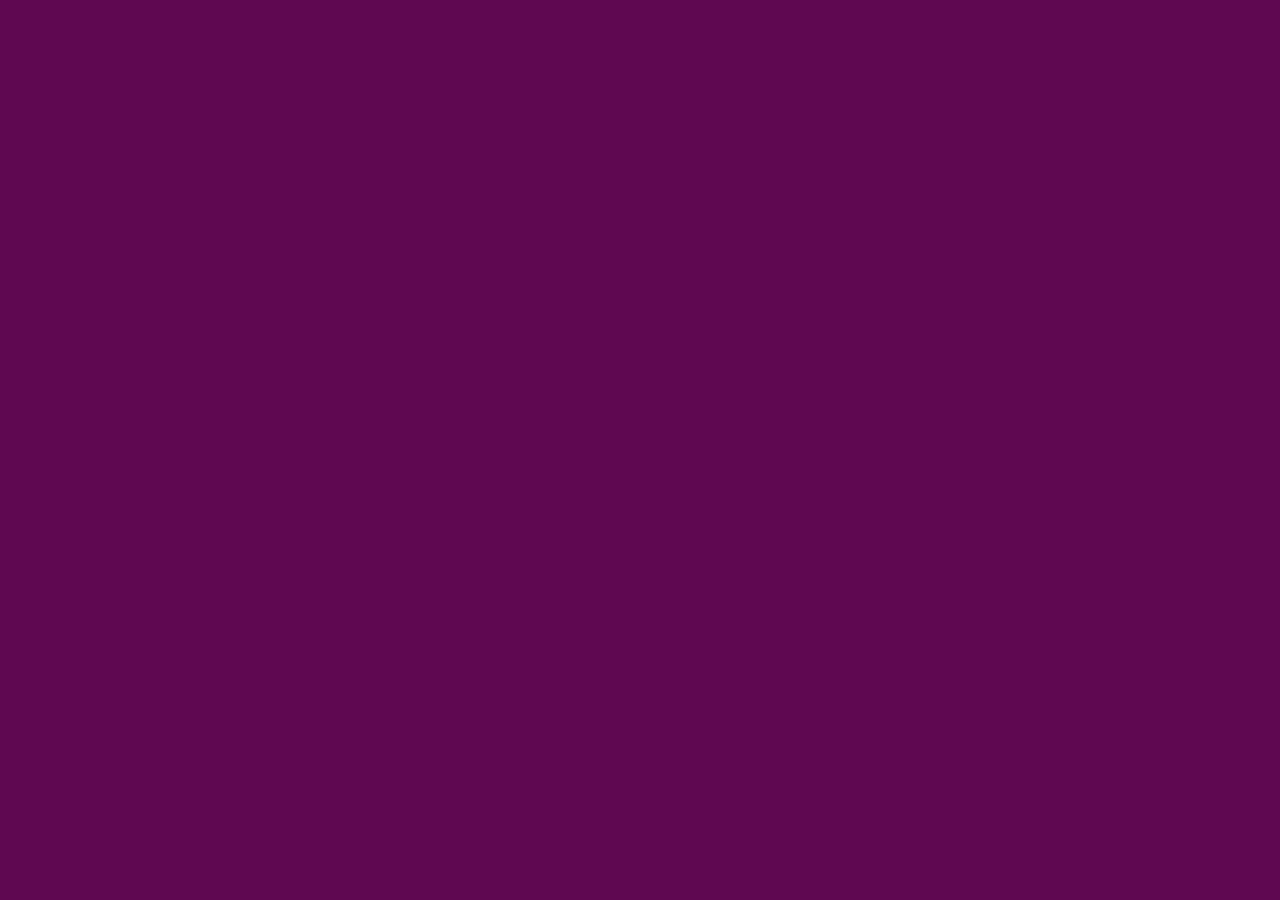
==== html/catalogo.html @ b412ba13 "catalogo inicio+ css" ====
<!DOCTYPE html>
<html lang="en">
<head>
    <meta charset="UTF-8">
    <meta name="viewport" content="width=device-width, initial-scale=1.0">
    <title>Document</title>
    <link rel="stylesheet" href="../css/catalogo.css">
</head>
<body>
    
</body>
</html>
---- css/catalogo.css ----
body {
    background-color: #5f0851;
}
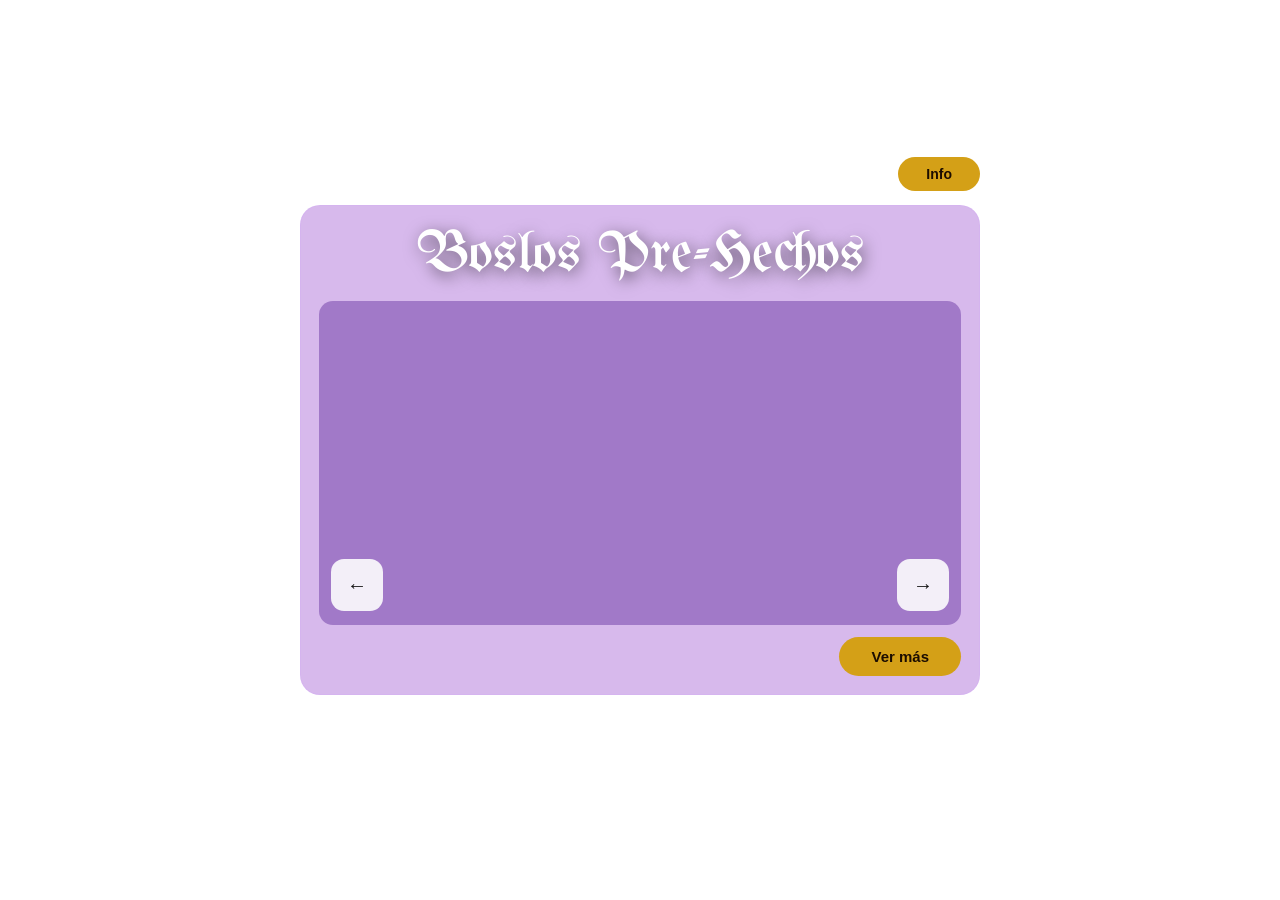
==== commit e4c0218c: "carousel catalogo" ====
--- a/html/catalogo.html
+++ b/html/catalogo.html
@@ -1,12 +1,34 @@
-<!DOCTYPE html>
-<html lang="en">
-<head>
-    <meta charset="UTF-8">
-    <meta name="viewport" content="width=device-width, initial-scale=1.0">
-    <title>Document</title>
+<!doctype html>
+<html lang="es">
+  <head>
+    <meta charset="UTF-8" />
+    <meta name="viewport" content="width=device-width, initial-scale=1.0" />
+    <title>Boslos Pre-Hechos</title>
+    <link
+      href="https://fonts.googleapis.com/css2?family=UnifrakturMaguntia&display=swap"
+      rel="stylesheet"
+    />
     <link rel="stylesheet" href="../css/catalogo.css">
-</head>
-<body>
-    
-</body>
-</html>+  </head>
+
+  <body>
+    <div class="page">
+      <button class="info-btn">Info</button>
+      <div class="outer-card">
+        <div class="title">Boslos Pre-Hechos</div>
+        <div class="inner-card">
+          <div class="stage" id="stage"></div>
+          <div class="controls">
+            <button class="arr" id="prev">&#8592;</button>
+            <div class="dots" id="dots"></div>
+            <button class="arr" id="next">&#8594;</button>
+          </div>
+        </div>
+        <div class="bottom">
+          <button class="ver-btn">Ver más</button>
+        </div>
+      </div>
+    </div>
+
+  </body>
+</html>
--- a/css/catalogo.css
+++ b/css/catalogo.css
@@ -1,3 +1,184 @@
+* {
+  box-sizing: border-box;
+  margin: 0;
+  padding: 0;
+}
+
 body {
-    background-color: #5f0851;
+  min-height: 100vh;
+  display: flex;
+  align-items: center;
+  justify-content: center;
+  font-family: sans-serif;
+  padding: 20px;
+}
+
+.page {
+  width: 100%;
+  max-width: 680px;
+  position: relative;
+}
+
+.info-btn {
+  position: absolute;
+  top: -48px;
+  right: 0;
+  background: #d4a017;
+  color: #1c0d00;
+  font-weight: 900;
+  font-size: 14px;
+  border: none;
+  border-radius: 999px;
+  padding: 9px 28px;
+  cursor: pointer;
+  z-index: 10;
+}
+
+.outer-card {
+  background: rgba(160, 90, 210, 0.42);
+  border-radius: 20px;
+  padding: 20px 18px 18px;
+  border: 1px solid rgba(200, 150, 255, 0.15);
+}
+
+.title {
+  font-family: 'UnifrakturMaguntia', cursive;
+  font-size: clamp(2.2rem, 8vw, 3.6rem);
+  color: #fff;
+  text-align: center;
+  margin-bottom: 16px;
+  text-shadow: 2px 4px 16px rgba(0, 0, 0, .6);
+}
+
+.inner-card {
+  background: rgba(100, 50, 160, 0.48);
+  border-radius: 14px;
+  padding: 16px 12px 14px;
+}
+
+.stage {
+  display: flex;
+  align-items: flex-end;
+  justify-content: center;
+  height: 230px;
+  overflow: hidden;
+  position: relative;
+}
+
+.slide {
+  border-radius: 14px;
+  overflow: hidden;
+  flex-shrink: 0;
+  display: flex;
+  align-items: center;
+  justify-content: center;
+  transition: all 0.42s cubic-bezier(.4, 0, .2, 1);
+}
+
+.slide img {
+  width: 100%;
+  height: 100%;
+  object-fit: contain;
+  padding: 10px;
+  transition: all 0.42s cubic-bezier(.4, 0, .2, 1);
+}
+
+.s-left,
+.s-right {
+  width: 38%;
+  height: 175px;
+  background: #1e1b4b;
+  opacity: 1;
+  transform: translateY(16px);
+  z-index: 1;
+  margin: 0 -6px;
+}
+
+.s-center {
+  width: 48%;
+  height: 218px;
+  background: rgba(139, 92, 246, 0.75);
+  opacity: 1;
+  transform: translateY(0);
+  z-index: 3;
+}
+
+.controls {
+  display: flex;
+  align-items: center;
+  justify-content: space-between;
+  margin-top: 12px;
+}
+
+.arr {
+  width: 52px;
+  height: 52px;
+  border-radius: 13px;
+  background: rgba(255, 255, 255, 0.88);
+  border: none;
+  cursor: pointer;
+  font-size: 20px;
+  color: #111;
+  display: flex;
+  align-items: center;
+  justify-content: center;
+  transition: background .15s, transform .1s;
+  user-select: none;
+  font-weight: 600;
+}
+
+.arr:hover {
+  background: #fff;
+}
+
+.arr:active {
+  transform: scale(.91);
+}
+
+.dots {
+  display: flex;
+  gap: 8px;
+  align-items: center;
+}
+
+.dot {
+  width: 10px;
+  height: 10px;
+  border-radius: 50%;
+  background: rgba(255, 255, 255, .35);
+  border: none;
+  cursor: pointer;
+  padding: 0;
+  transition: background .2s, transform .2s;
+}
+
+.dot.on {
+  background: #ffffffcc;
+  transform: scale(1.3);
+}
+
+.bottom {
+  display: flex;
+  justify-content: flex-end;
+  margin-top: 12px;
+}
+
+.ver-btn {
+  background: #d4a017;
+  color: #1c0d00;
+  font-weight: 900;
+  font-size: 15px;
+  border: none;
+  border-radius: 999px;
+  padding: 11px 32px;
+  cursor: pointer;
+  transition: background .15s, transform .1s;
+}
+
+.ver-btn:hover {
+  background: #e8b820;
+}
+
+.ver-btn:active {
+  transform: scale(.96);
 }
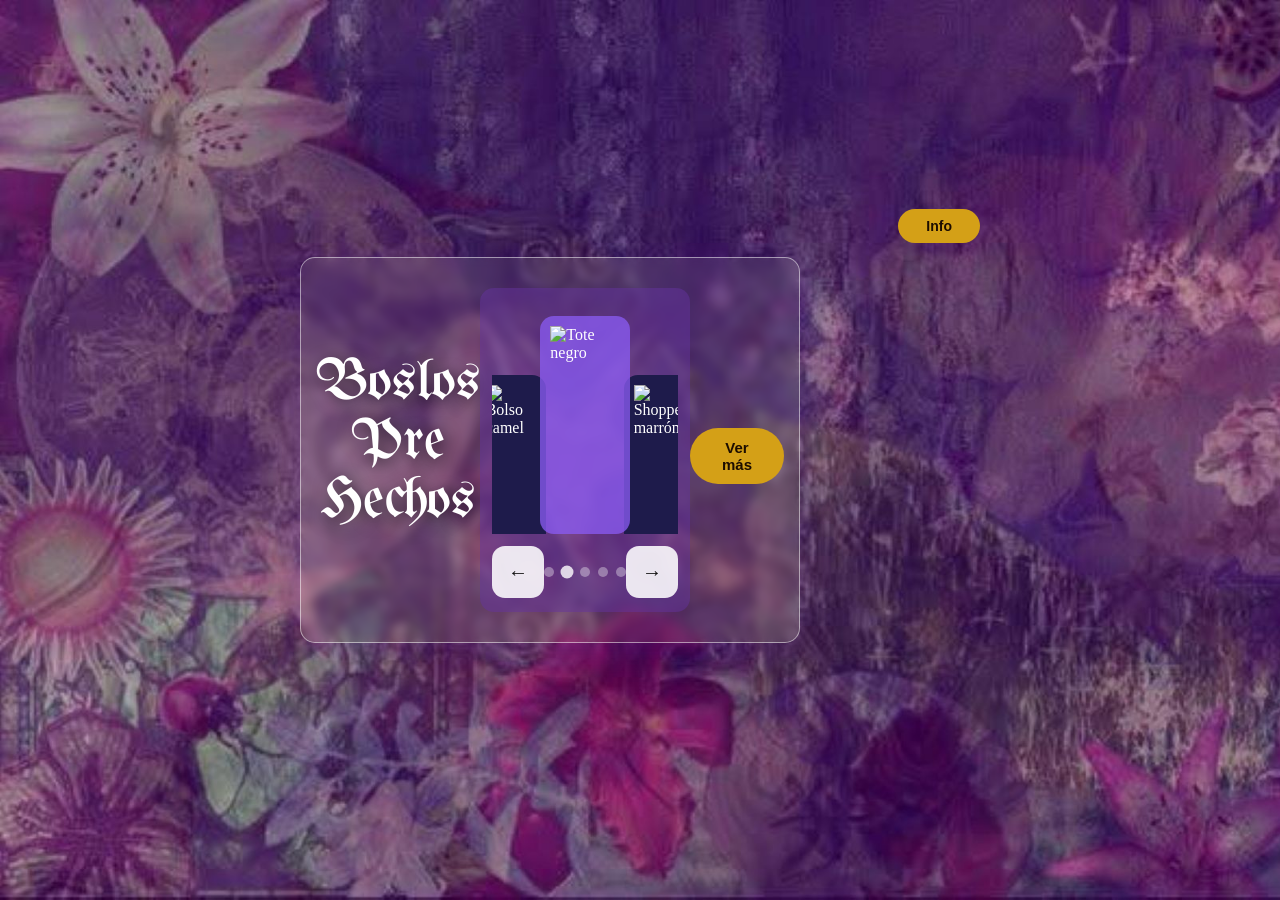
==== commit f48a2214: "update a chunche" ====
--- a/html/catalogo.html
+++ b/html/catalogo.html
@@ -9,13 +9,14 @@
       rel="stylesheet"
     />
     <link rel="stylesheet" href="../css/catalogo.css">
+    
   </head>
 
   <body>
     <div class="page">
       <button class="info-btn">Info</button>
       <div class="outer-card">
-        <div class="title">Boslos Pre-Hechos</div>
+        <div class="title">Boslos Pre Hechos</div>
         <div class="inner-card">
           <div class="stage" id="stage"></div>
           <div class="controls">
@@ -30,5 +31,6 @@
       </div>
     </div>
 
+    <script src="../js/catalogo.js"></script>
   </body>
 </html>
--- a/css/catalogo.css
+++ b/css/catalogo.css
@@ -3,14 +3,20 @@
   margin: 0;
   padding: 0;
 }
-
 body {
   min-height: 100vh;
   display: flex;
   align-items: center;
   justify-content: center;
-  font-family: sans-serif;
   padding: 20px;
+  cursor: url(../imagenes/cursor.png), auto;
+  background-image: url("../imagenes/fondo.jpg");
+  background-size: cover;
+  background-attachment: fixed;
+}
+
+a {
+  cursor: url(imagenes/cursorH.png), auto;
 }
 
 .page {
@@ -18,7 +24,6 @@
   max-width: 680px;
   position: relative;
 }
-
 .info-btn {
   position: absolute;
   top: -48px;
@@ -33,29 +38,34 @@
   cursor: pointer;
   z-index: 10;
 }
-
 .outer-card {
-  background: rgba(160, 90, 210, 0.42);
-  border-radius: 20px;
-  padding: 20px 18px 18px;
-  border: 1px solid rgba(200, 150, 255, 0.15);
+  background: rgba(255, 255, 255, 0.093);
+  backdrop-filter: blur(5px);
+  -webkit-backdrop-filter: blur(5px);
+  /* Aplica el efecto borroso*/
+  border: 1px solid rgba(255, 255, 255, 0.5);
+  border-radius: 15px;
+  padding: 30px;
+  box-shadow: 0 8px 32px 0 rgba(83, 31, 135, 0.37);
+  color: rgb(255, 255, 255);
+  width: 500px;
+  justify-content: center;
+  align-items: center;
+  display: flex;
 }
-
 .title {
-  font-family: 'UnifrakturMaguntia', cursive;
+  font-family: "UnifrakturMaguntia", cursive;
   font-size: clamp(2.2rem, 8vw, 3.6rem);
   color: #fff;
   text-align: center;
   margin-bottom: 16px;
-  text-shadow: 2px 4px 16px rgba(0, 0, 0, .6);
+  text-shadow: 2px 4px 16px rgba(0, 0, 0, 0.6);
 }
-
 .inner-card {
   background: rgba(100, 50, 160, 0.48);
   border-radius: 14px;
   padding: 16px 12px 14px;
 }
-
 .stage {
   display: flex;
   align-items: flex-end;
@@ -64,7 +74,6 @@
   overflow: hidden;
   position: relative;
 }
-
 .slide {
   border-radius: 14px;
   overflow: hidden;
@@ -72,17 +81,15 @@
   display: flex;
   align-items: center;
   justify-content: center;
-  transition: all 0.42s cubic-bezier(.4, 0, .2, 1);
+  transition: all 0.42s cubic-bezier(0.4, 0, 0.2, 1);
 }
-
 .slide img {
   width: 100%;
   height: 100%;
   object-fit: contain;
   padding: 10px;
-  transition: all 0.42s cubic-bezier(.4, 0, .2, 1);
+  transition: all 0.42s cubic-bezier(0.4, 0, 0.2, 1);
 }
-
 .s-left,
 .s-right {
   width: 38%;
@@ -93,7 +100,6 @@
   z-index: 1;
   margin: 0 -6px;
 }
-
 .s-center {
   width: 48%;
   height: 218px;
@@ -102,14 +108,12 @@
   transform: translateY(0);
   z-index: 3;
 }
-
 .controls {
   display: flex;
   align-items: center;
   justify-content: space-between;
   margin-top: 12px;
 }
-
 .arr {
   width: 52px;
   height: 52px;
@@ -122,47 +126,44 @@
   display: flex;
   align-items: center;
   justify-content: center;
-  transition: background .15s, transform .1s;
+  transition:
+    background 0.15s,
+    transform 0.1s;
   user-select: none;
   font-weight: 600;
 }
-
 .arr:hover {
   background: #fff;
 }
-
 .arr:active {
-  transform: scale(.91);
+  transform: scale(0.91);
 }
-
 .dots {
   display: flex;
   gap: 8px;
   align-items: center;
 }
-
 .dot {
   width: 10px;
   height: 10px;
   border-radius: 50%;
-  background: rgba(255, 255, 255, .35);
+  background: rgba(255, 255, 255, 0.35);
   border: none;
   cursor: pointer;
   padding: 0;
-  transition: background .2s, transform .2s;
+  transition:
+    background 0.2s,
+    transform 0.2s;
 }
-
 .dot.on {
   background: #ffffffcc;
   transform: scale(1.3);
 }
-
 .bottom {
   display: flex;
   justify-content: flex-end;
   margin-top: 12px;
 }
-
 .ver-btn {
   background: #d4a017;
   color: #1c0d00;
@@ -172,13 +173,13 @@
   border-radius: 999px;
   padding: 11px 32px;
   cursor: pointer;
-  transition: background .15s, transform .1s;
+  transition:
+    background 0.15s,
+    transform 0.1s;
 }
-
 .ver-btn:hover {
   background: #e8b820;
 }
-
 .ver-btn:active {
-  transform: scale(.96);
-}+  transform: scale(0.96);
+}
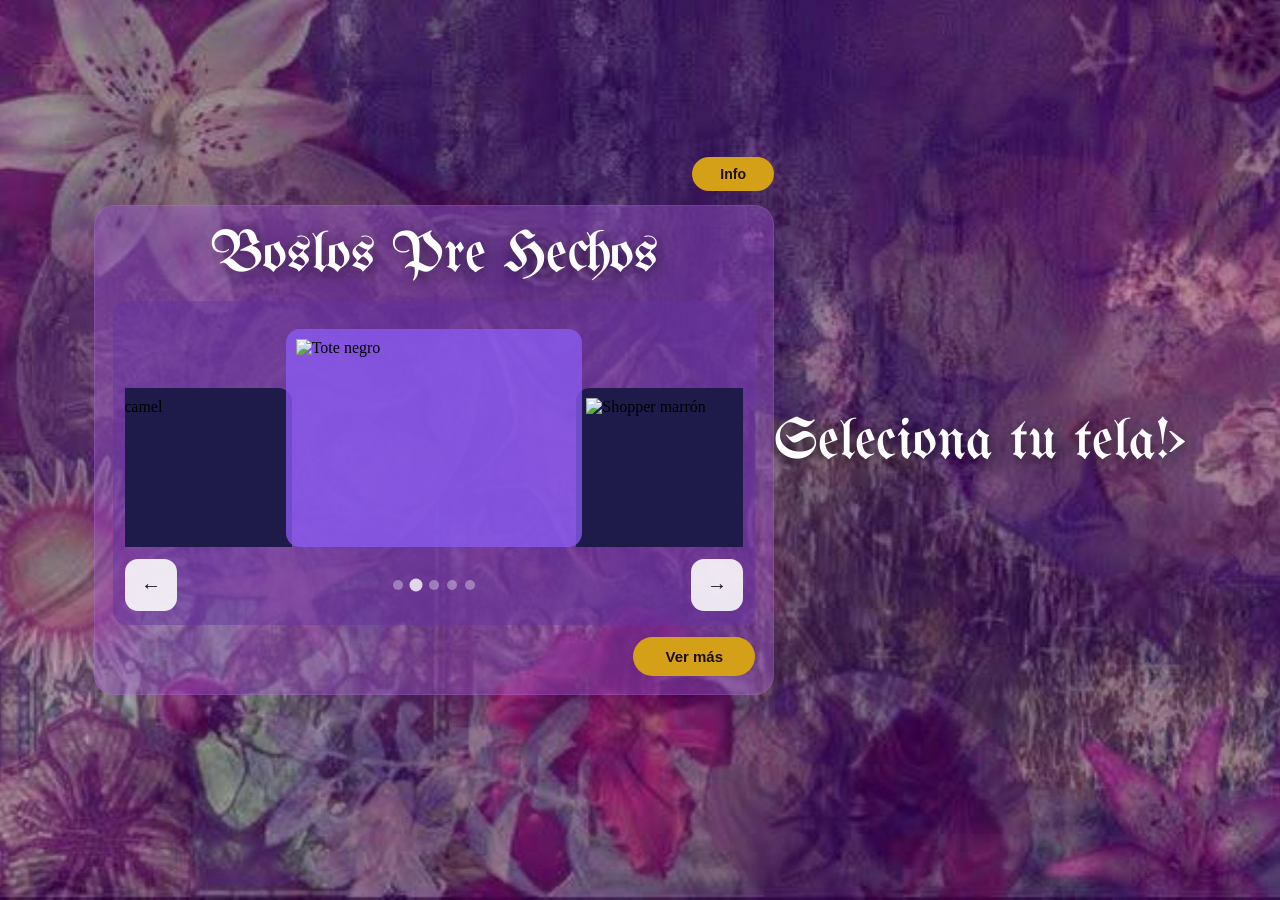
==== commit 0d540096: ""carousel" + updates" ====
--- a/html/catalogo.html
+++ b/html/catalogo.html
@@ -3,16 +3,17 @@
   <head>
     <meta charset="UTF-8" />
     <meta name="viewport" content="width=device-width, initial-scale=1.0" />
+    <link rel="icon" href="../imagenes/logo.png" type="image/png" />
     <title>Boslos Pre-Hechos</title>
     <link
       href="https://fonts.googleapis.com/css2?family=UnifrakturMaguntia&display=swap"
       rel="stylesheet"
     />
-    <link rel="stylesheet" href="../css/catalogo.css">
-    
+    <link rel="stylesheet" href="../css/catalogo.css" />
   </head>
 
   <body>
+    <!--Carousel-->
     <div class="page">
       <button class="info-btn">Info</button>
       <div class="outer-card">
@@ -31,6 +32,14 @@
       </div>
     </div>
 
+    <!--Menu seleccion-->
+<div class="Ocard">
+  <div class="title">Seleciona tu tela!></div>
+    <div class="tamañoR">
+      <div class="preview"></div>
+    </div>
+   </div>
+
     <script src="../js/catalogo.js"></script>
   </body>
 </html>
--- a/css/catalogo.css
+++ b/css/catalogo.css
@@ -39,19 +39,10 @@
   z-index: 10;
 }
 .outer-card {
-  background: rgba(255, 255, 255, 0.093);
-  backdrop-filter: blur(5px);
-  -webkit-backdrop-filter: blur(5px);
-  /* Aplica el efecto borroso*/
-  border: 1px solid rgba(255, 255, 255, 0.5);
-  border-radius: 15px;
-  padding: 30px;
-  box-shadow: 0 8px 32px 0 rgba(83, 31, 135, 0.37);
-  color: rgb(255, 255, 255);
-  width: 500px;
-  justify-content: center;
-  align-items: center;
-  display: flex;
+  background: rgba(160, 90, 210, 0.42);
+  border-radius: 20px;
+  padding: 20px 18px 18px;
+  border: 1px solid rgba(200, 150, 255, 0.15);
 }
 .title {
   font-family: "UnifrakturMaguntia", cursive;
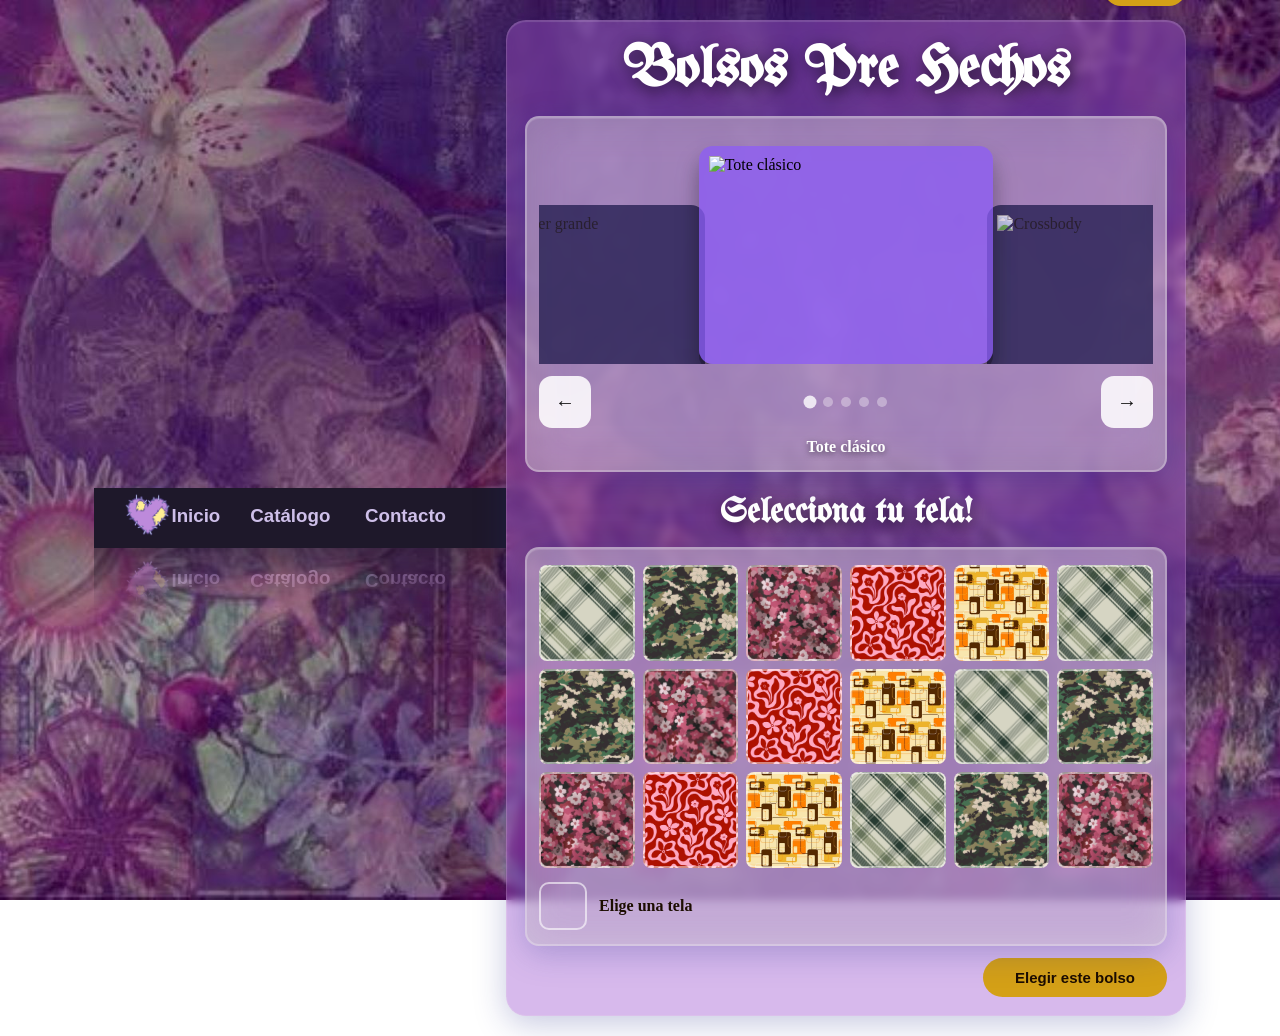
==== commit 309ca829: "catalogo updated" ====
--- a/html/catalogo.html
+++ b/html/catalogo.html
@@ -4,20 +4,37 @@
     <meta charset="UTF-8" />
     <meta name="viewport" content="width=device-width, initial-scale=1.0" />
     <link rel="icon" href="../imagenes/logo.png" type="image/png" />
-    <title>Boslos Pre-Hechos</title>
+    <title>Bolsos Pre-Hechos</title>
     <link
-      href="https://fonts.googleapis.com/css2?family=UnifrakturMaguntia&display=swap"
+      href="https://fonts.googleapis.com/css2?family=UnifrakturMaguntia&family=Baloo+2:wght@500;700;800&display=swap"
       rel="stylesheet"
     />
     <link rel="stylesheet" href="../css/catalogo.css" />
   </head>
 
+  <header>
+    <section id="set">
+        <div>
+            <img id="logoH" src="../imagenes/logo.png">
+        </div>
+        <div>
+            <h3>
+                <lo><a id="textoH" href="../ReStitch/index.html">Inicio</a><a id="textoH"
+                        href="../ReStitch/html/catalogo.html">Catálogo</a> <a id="textoH"
+                        href="../ReStitch/html/comentarios.html">Contacto</a></lo>
+            </h3>
+        </div>
+    </section>
+</header>
+
   <body>
-    <!--Carousel-->
     <div class="page">
       <button class="info-btn">Info</button>
+
       <div class="outer-card">
-        <div class="title">Boslos Pre Hechos</div>
+        <h1 class="title">Bolsos Pre Hechos</h1>
+
+        <!-- Carrusel de bolsos (mismo patrón que el carrusel de telas) -->
         <div class="inner-card">
           <div class="stage" id="stage"></div>
           <div class="controls">
@@ -25,21 +42,26 @@
             <div class="dots" id="dots"></div>
             <button class="arr" id="next">&#8594;</button>
           </div>
+          <p class="fabric-name" id="bagName"></p>
         </div>
+
+        <!-- Selector de tela -->
+        <h2 class="title sizes-title">Selecciona tu tela!</h2>
+
+        <div class="inner-card">
+          <div class="swatch-row" id="swatchRow"></div>
+          <div class="tela-preview">
+            <div class="tela-preview-swatch" id="telaPreviewSwatch"></div>
+            <p class="tela-preview-name" id="telaPreviewName">Elige una tela</p>
+          </div>
+        </div>
+
         <div class="bottom">
-          <button class="ver-btn">Ver más</button>
+          <button class="ver-btn" id="verBtn">Elegir este bolso</button>
         </div>
       </div>
     </div>
 
-    <!--Menu seleccion-->
-<div class="Ocard">
-  <div class="title">Seleciona tu tela!></div>
-    <div class="tamañoR">
-      <div class="preview"></div>
-    </div>
-   </div>
-
     <script src="../js/catalogo.js"></script>
   </body>
-</html>
+</html>
--- a/css/catalogo.css
+++ b/css/catalogo.css
@@ -15,6 +15,40 @@
   background-attachment: fixed;
 }
 
+header {
+  height: 60px;
+  width: auto;
+  background-color: rgb(30, 24, 42);
+  -webkit-box-reflect: below 0px linear-gradient(transparent, rgba(0, 0, 0, 0.5));
+}
+
+#textoH {
+  padding-top: 2.5px;
+  display: inline-flex;
+  padding-right: 30px;
+  text-decoration: none;
+  color: rgb(206, 191, 233);
+  gap: 6px;
+  font-family: 'Trebuchet MS', 'Lucida Sans Unicode', 'Lucida Grande', 'Lucida Sans', Arial, sans-serif;
+}
+
+#textoH:hover {
+  color: rgb(184, 119, 198);
+  transform: rotate(5deg);
+}
+
+#logoH {
+  padding-top: 2.5px;
+  height: 50px;
+  padding-right: 0;
+}
+
+#set {
+  display: flex;
+  align-items: center;
+  justify-content: space-between;
+  padding: 0 30px;
+}
 a {
   cursor: url(imagenes/cursorH.png), auto;
 }
@@ -42,7 +76,14 @@
   background: rgba(160, 90, 210, 0.42);
   border-radius: 20px;
   padding: 20px 18px 18px;
-  border: 1px solid rgba(200, 150, 255, 0.15);
+  overflow: hidden;
+  /* Efecto glassmorphism */
+  backdrop-filter: blur(5px);
+  -webkit-backdrop-filter: blur(5px);
+  border: 1px solid rgba(235, 227, 227, 0.156);
+  box-shadow: 
+    0 8px 32px rgba(31, 38, 135, 0.25),
+    inset 0 1px 1px rgba(255, 255, 255, 0.15);
 }
 .title {
   font-family: "UnifrakturMaguntia", cursive;
@@ -53,9 +94,15 @@
   text-shadow: 2px 4px 16px rgba(0, 0, 0, 0.6);
 }
 .inner-card {
-  background: rgba(100, 50, 160, 0.48);
+  background: rgba(199, 197, 201, 0.48);
   border-radius: 14px;
   padding: 16px 12px 14px;
+  backdrop-filter: blur(20px);
+  -webkit-backdrop-filter: blur(16px);
+  border: 2px solid rgba(255, 255, 255, 0.25);
+  box-shadow: 
+    0 8px 32px rgba(31, 38, 135, 0.25),
+    inset 0 1px 1px rgba(255, 255, 255, 0.15);
 }
 .stage {
   display: flex;
@@ -174,3 +221,115 @@
 .ver-btn:active {
   transform: scale(0.96);
 }
+
+.dots{ flex-wrap: wrap; row-gap:6px; max-width: 60%; }
+
+/* Slide central seleccionable*/
+.s-center{
+  cursor: pointer;
+  box-shadow: 0 6px 0 rgba(0,0,0,0.25), 0 14px 22px rgba(0,0,0,0.35);
+}
+.s-center:hover{
+  transform: translateY(-6px) scale(1.03);
+  box-shadow: 0 10px 0 rgba(0,0,0,0.22), 0 20px 28px rgba(0,0,0,0.4);
+}
+.s-center.selected{
+  box-shadow:
+    0 6px 0 rgba(150,100,0,0.4),
+    0 16px 24px rgba(0,0,0,0.4),
+    0 0 0 3px #f4d35e;
+}
+.s-center.selected::after{
+  content:"✓ elegido";
+  position:absolute;
+  bottom:8px;
+  left:50%;
+  transform:translateX(-50%);
+  background:#f4d35e;
+  color:#1c0d00;
+  font-size:11px;
+  font-weight:800;
+  padding:3px 10px;
+  border-radius:999px;
+  white-space:nowrap;
+}
+.s-left, .s-right{
+  opacity:0.75;
+}
+
+/* Nombre del bolso bajo el carrusel */
+.fabric-name{
+  text-align:center;
+  color:#fff;
+  font-weight:700;
+  margin-top:10px;
+  text-shadow: 0 2px 6px rgba(0,0,0,0.5);
+}
+
+/* Título secundario*/
+.sizes-title{
+  font-size: clamp(1.6rem, 6vw, 2.2rem);
+  margin-top: 22px;
+}
+
+/* PLACE HOLDER OCUPO QUITAR ESTA SHIT DIOS MIO QUE FEOS LO PROMETO LAS FOTOS SON MAS LINDAS 😭😭😭😭😭😭 */
+.p1{ background-image:url('../imagenes/patron1.jpg'); background-size:cover; background-position:center; }
+.p2{ background-image:url('../imagenes/patron2.jpg'); background-size:cover; background-position:center; }
+.p3{ background-image:url('../imagenes/patron3.jpg'); background-size:cover; background-position:center; }
+.p4{ background-image:url('../imagenes/patron4.jpg'); background-size:cover; background-position:center; }
+.p5{ background-image:url('../imagenes/patron5.jpg'); background-size:cover; background-position:center; }
+.p6{ background-image:url('../imagenes/patron1.jpg'); background-size:cover; background-position:center; }
+.p7{ background-image:url('../imagenes/patron2.jpg'); background-size:cover; background-position:center; }
+.p8{ background-image:url('../imagenes/patron3.jpg'); background-size:cover; background-position:center; }
+.p9{ background-image:url('../imagenes/patron4.jpg'); background-size:cover; background-position:center; }
+.p10{ background-image:url('../imagenes/patron5.jpg'); background-size:cover; background-position:center; }
+.p11{ background-image:url('../imagenes/patron1.jpg'); background-size:cover; background-position:center; }
+.p12{ background-image:url('../imagenes/patron2.jpg'); background-size:cover; background-position:center; }
+.p13{ background-image:url('../imagenes/patron3.jpg'); background-size:cover; background-position:center; }
+.p14{ background-image:url('../imagenes/patron4.jpg'); background-size:cover; background-position:center; }
+.p15{ background-image:url('../imagenes/patron5.jpg'); background-size:cover; background-position:center; }
+.p16{ background-image:url('../imagenes/patron1.jpg'); background-size:cover; background-position:center; }
+.p17{ background-image:url('../imagenes/patron2.jpg'); background-size:cover; background-position:center; }
+.p18{ background-image:url('../imagenes/patron3.jpg'); background-size:cover; background-position:center; }
+
+/* Fila de muestras de tela (swatches) */
+.swatch-row{
+  display:grid;
+  grid-template-columns: repeat(6, 1fr);
+  gap:8px;
+}
+.swatch{
+  aspect-ratio: 1 / 1;
+  border-radius: 8px;
+  border: 2px solid rgba(255,255,255,0.5);
+  cursor: pointer;
+  padding: 0;
+  transition: transform 0.15s, box-shadow 0.15s, border-color 0.15s;
+}
+.swatch:hover{
+  transform: translateY(-2px) scale(1.05);
+}
+.swatch.selected{
+  border-color: #f4d35e;
+  box-shadow: 0 0 0 3px rgba(244,211,94,0.5);
+  transform: scale(1.08);
+}
+
+/* Vista previa de la tela elegida */
+.tela-preview{
+  display:flex;
+  align-items:center;
+  gap:12px;
+  margin-top:14px;
+}
+.tela-preview-swatch{
+  width:48px;
+  height:48px;
+  border-radius:10px;
+  border: 2px solid rgba(255,255,255,0.6);
+  flex-shrink:0;
+}
+.tela-preview-name{
+  color:#1c0d00;
+  font-weight:800;
+}
